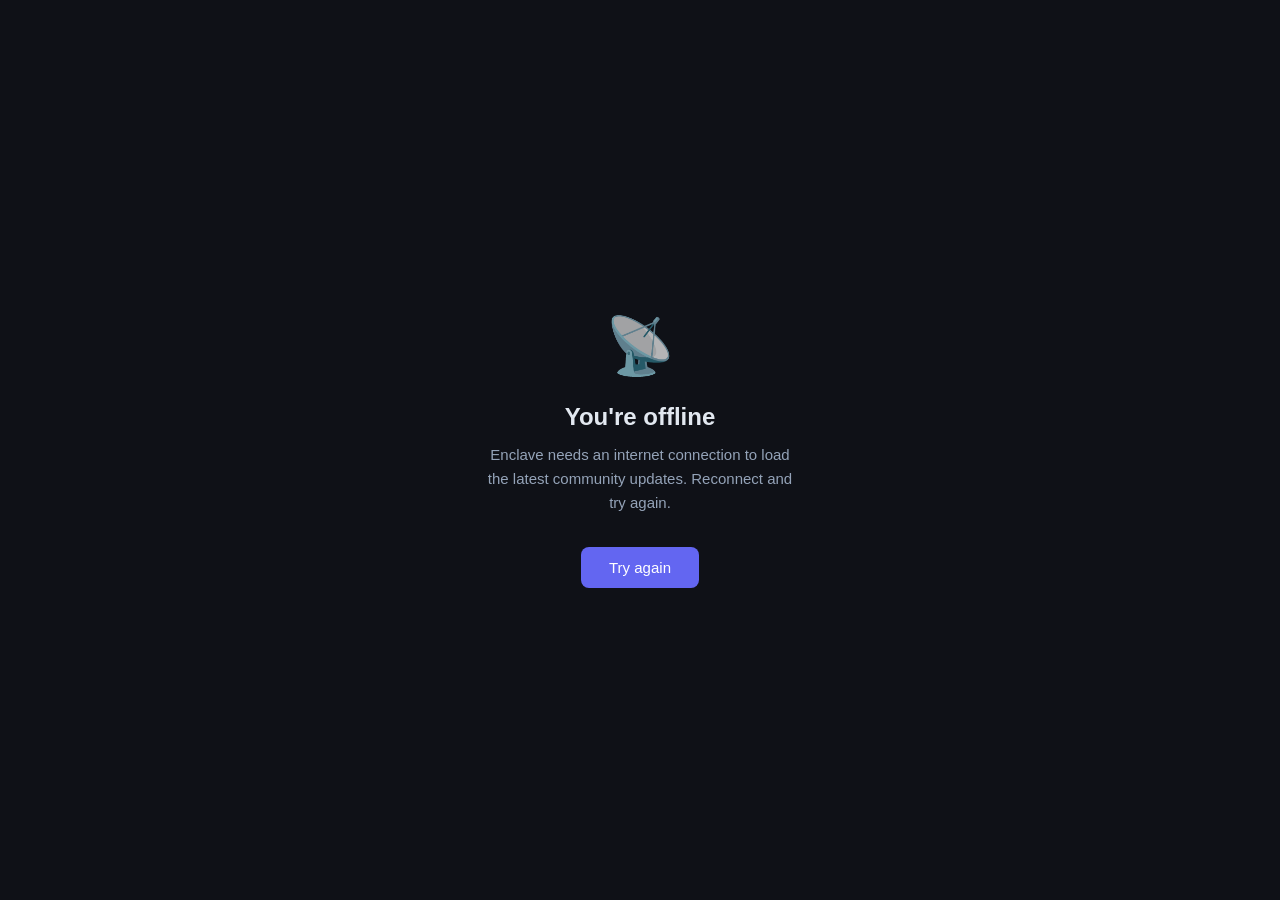
==== offline.html @ bdc7e47d "Add offline fallback page Co-Authored-By: Claude Sonnet 4.6 <noreply@anthropic.com>" ====
<!DOCTYPE html>
<html lang="en">
<head>
  <meta charset="UTF-8" />
  <meta name="viewport" content="width=device-width, initial-scale=1.0" />
  <title>You're offline — Enclave</title>
  <style>
    *, *::before, *::after { box-sizing: border-box; margin: 0; padding: 0; }
    body {
      font-family: -apple-system, BlinkMacSystemFont, 'Segoe UI', sans-serif;
      background: #0f1117;
      color: #e2e8f0;
      min-height: 100vh;
      display: flex;
      flex-direction: column;
      align-items: center;
      justify-content: center;
      padding: 24px;
      text-align: center;
    }
    .icon {
      font-size: 56px;
      margin-bottom: 24px;
      opacity: 0.7;
    }
    h1 {
      font-size: 24px;
      font-weight: 600;
      margin-bottom: 12px;
    }
    p {
      font-size: 15px;
      line-height: 1.6;
      color: #94a3b8;
      max-width: 320px;
      margin-bottom: 32px;
    }
    a.btn {
      display: inline-block;
      padding: 12px 28px;
      background: #6366f1;
      color: #fff;
      text-decoration: none;
      border-radius: 8px;
      font-size: 15px;
      font-weight: 500;
    }
    a.btn:hover { background: #4f46e5; }
  </style>
</head>
<body>
  <div class="icon">📡</div>
  <h1>You're offline</h1>
  <p>Enclave needs an internet connection to load the latest community updates. Reconnect and try again.</p>
  <a class="btn" href="/enclave/">Try again</a>
</body>
</html>
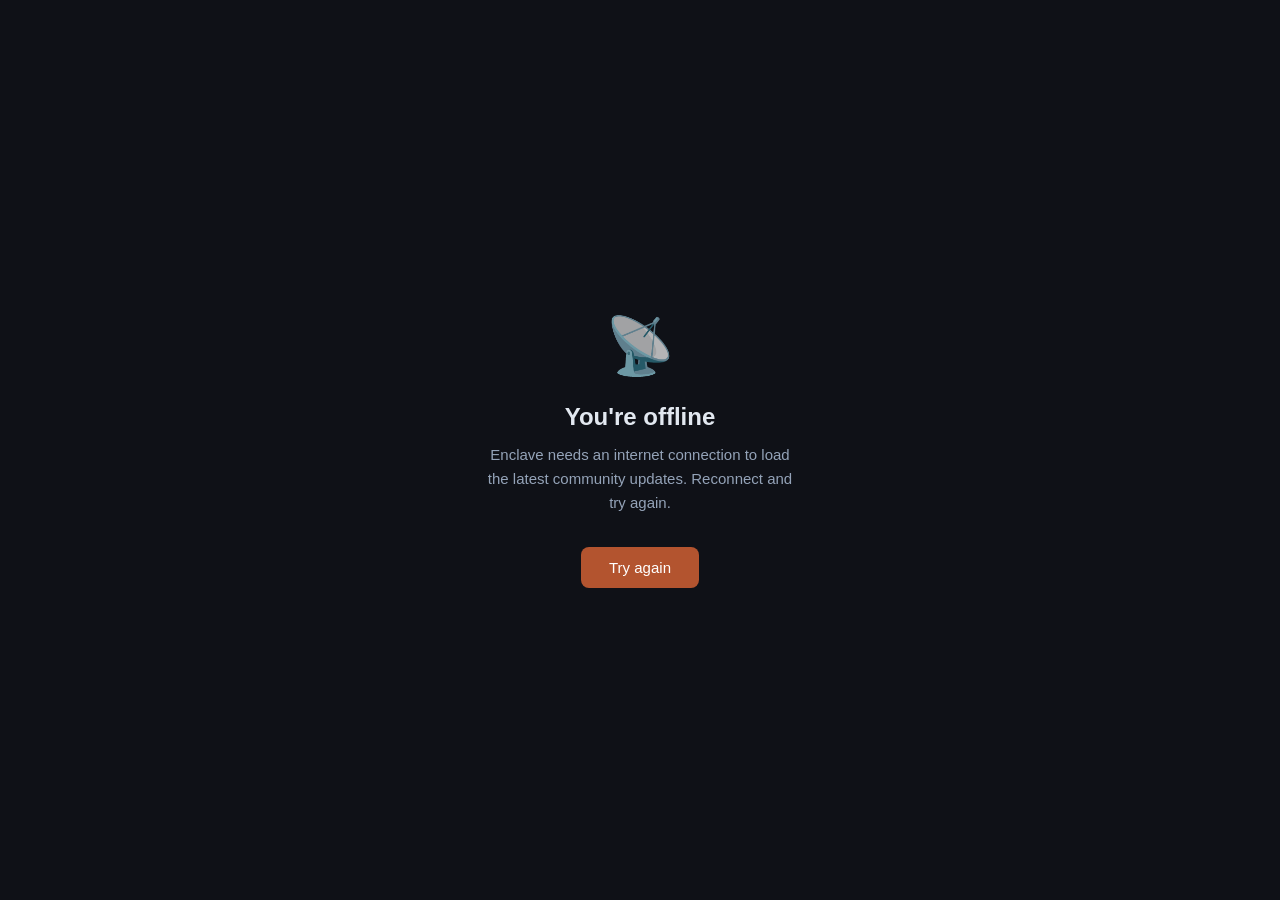
==== commit 44a68ec3: "Tell members to check spam after Forgot password Firebase sends reset emails from its shared firebas" ====
--- a/offline.html
+++ b/offline.html
@@ -38,14 +38,14 @@
     a.btn {
       display: inline-block;
       padding: 12px 28px;
-      background: #6366f1;
+      background: #B3542F;
       color: #fff;
       text-decoration: none;
       border-radius: 8px;
       font-size: 15px;
       font-weight: 500;
     }
-    a.btn:hover { background: #4f46e5; }
+    a.btn:hover { background: #A34A2A; }
   </style>
 </head>
 <body>
